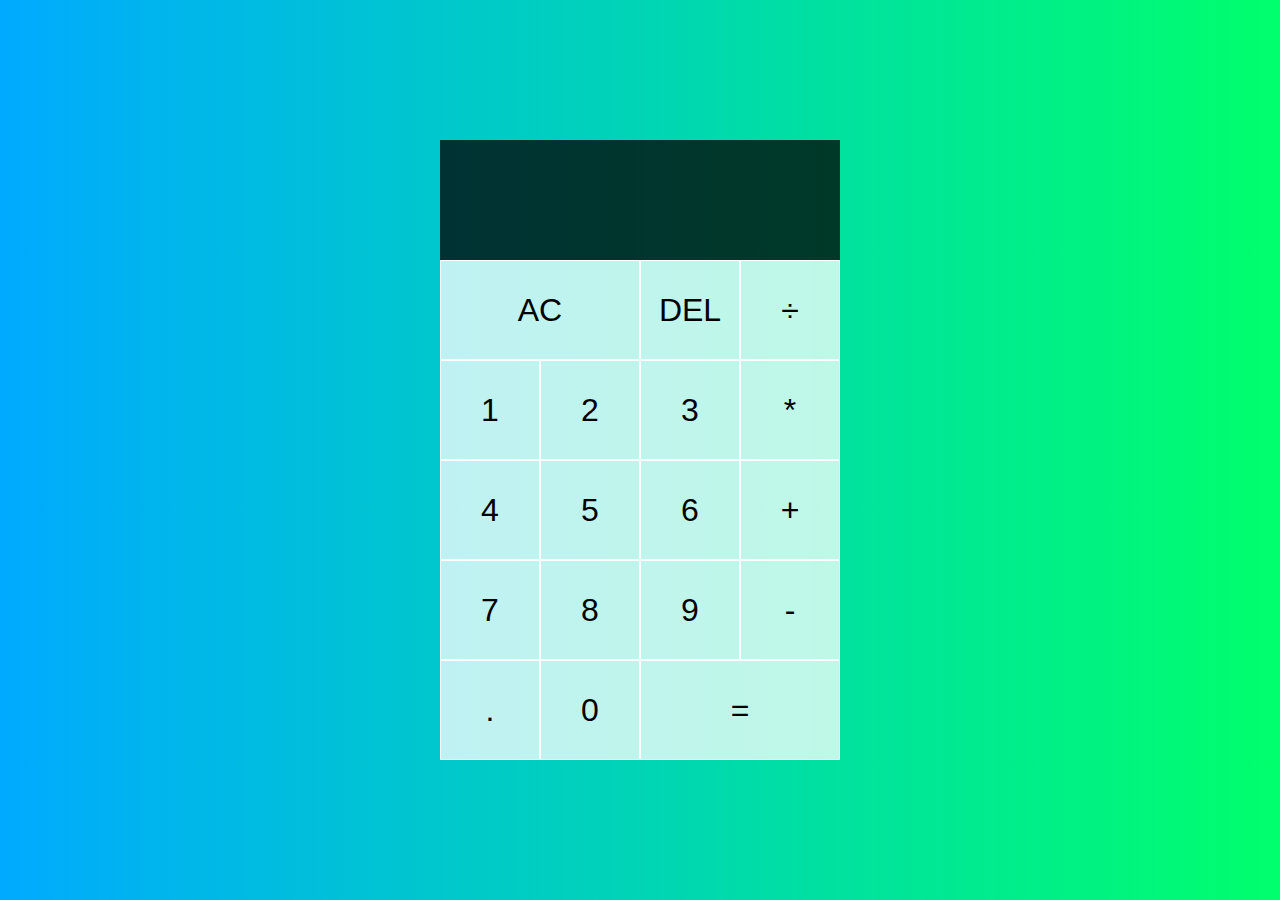
==== src/dts/calculator/index.html @ 0d4ea42a "Add files via upload" ====
<!DOCTYPE html>
<html lang="en">
<head>
  <meta charset="UTF-8">
  <meta name="viewport" content="width=device-width, initial-scale=1.0">
  <meta http-equiv="X-UA-Compatible" content="ie=edge">
  <title>Calculator</title>
  <link href="styles.css" rel="stylesheet">
  <script src="script.js" defer></script>
</head>
<body>
  <div class="calculator-grid">
    <div class="output">
      <div data-previous-operand class="previous-operand"></div>
      <div data-current-operand class="current-operand"></div>
    </div>
    <button data-all-clear class="span-two">AC</button>
    <button data-delete>DEL</button>
    <button data-operation>÷</button>
    <button data-number>1</button>
    <button data-number>2</button>
    <button data-number>3</button>
    <button data-operation>*</button>
    <button data-number>4</button>
    <button data-number>5</button>
    <button data-number>6</button>
    <button data-operation>+</button>
    <button data-number>7</button>
    <button data-number>8</button>
    <button data-number>9</button>
    <button data-operation>-</button>
    <button data-number>.</button>
    <button data-number>0</button>
    <button data-equals class="span-two">=</button>
  </div>
</body>
</html>
---- src/dts/calculator/styles.css ----
*, *::before, *::after {
  box-sizing: border-box;
  font-family: Gotham Rounded, sans-serif;
  font-weight: normal;
}

body {
  padding: 0;
  margin: 0;
  background: linear-gradient(to right, #00AAFF, #00FF6C);
}

.calculator-grid {
  display: grid;
  justify-content: center;
  align-content: center;
  min-height: 100vh;
  grid-template-columns: repeat(4, 100px);
  grid-template-rows: minmax(120px, auto) repeat(5, 100px);
}

.calculator-grid > button {
  cursor: pointer;
  font-size: 2rem;
  border: 1px solid white;
  outline: none;
  background-color: rgba(255, 255, 255, .75);
}

.calculator-grid > button:hover {
  background-color: rgba(255, 255, 255, .9);
}

.span-two {
  grid-column: span 2;
}

.output {
  grid-column: 1 / -1;
  background-color: rgba(0, 0, 0, .75);
  display: flex;
  align-items: flex-end;
  justify-content: space-around;
  flex-direction: column;
  padding: 10px;
  word-wrap: break-word;
  word-break: break-all;
}

.output .previous-operand {
  color: rgba(255, 255, 255, .75);
  font-size: 1.5rem;
}

.output .current-operand {
  color: white;
  font-size: 2.5rem;
}
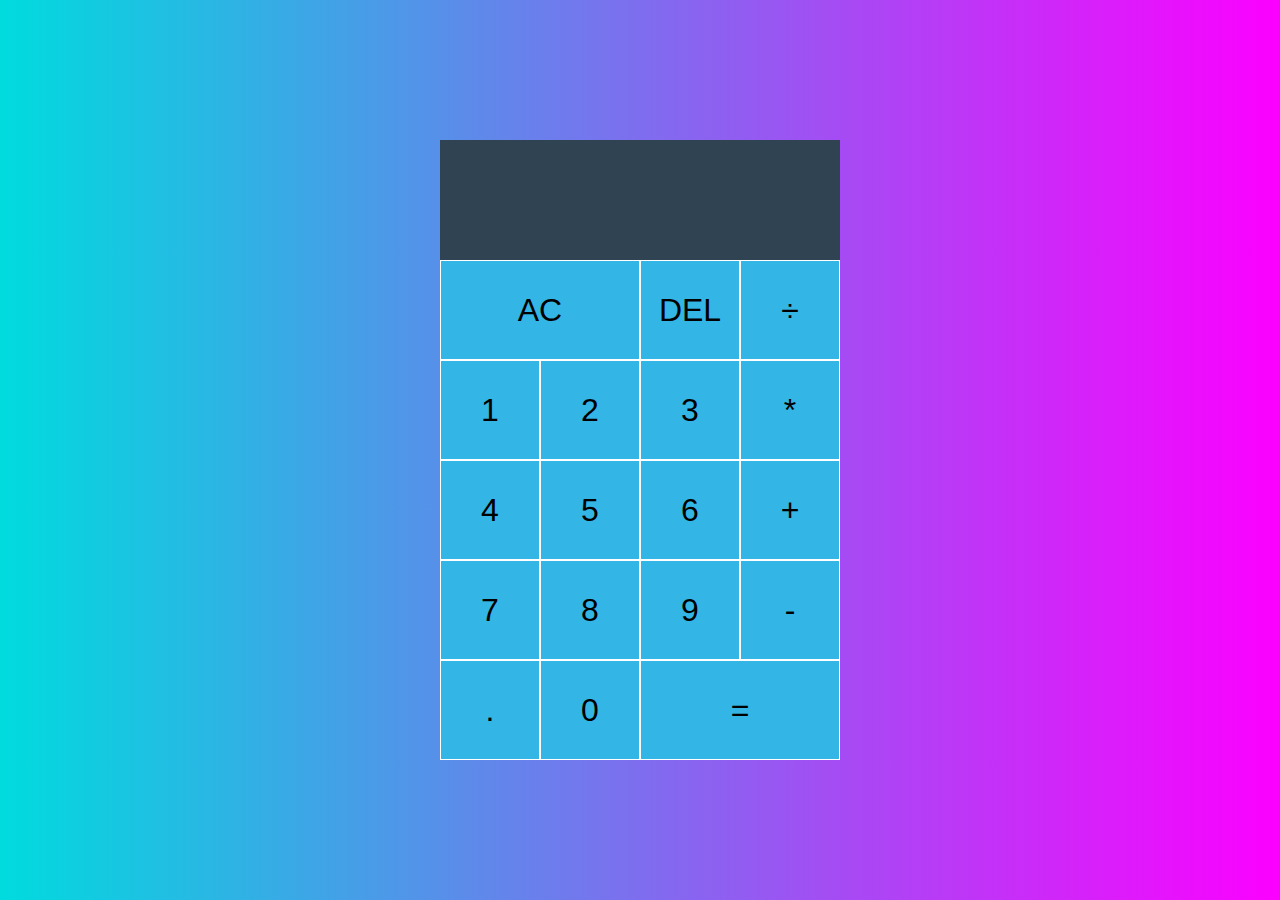
==== commit 3db95476: "Add files via upload" ====
--- a/src/dts/calculator/index.html
+++ b/src/dts/calculator/index.html
@@ -6,32 +6,33 @@
   <meta http-equiv="X-UA-Compatible" content="ie=edge">
   <title>Calculator</title>
   <link href="styles.css" rel="stylesheet">
+  <link rel="shortcut icon" type="image/png" href="calculator.png"/>
   <script src="script.js" defer></script>
 </head>
 <body>
   <div class="calculator-grid">
     <div class="output">
-      <div data-previous-operand class="previous-operand"></div>
-      <div data-current-operand class="current-operand"></div>
+      <div previous-data class="previous-oper"></div>
+      <div current-data class="current-oper"></div>
     </div>
-    <button data-all-clear class="span-two">AC</button>
-    <button data-delete>DEL</button>
-    <button data-operation>÷</button>
-    <button data-number>1</button>
-    <button data-number>2</button>
-    <button data-number>3</button>
-    <button data-operation>*</button>
-    <button data-number>4</button>
-    <button data-number>5</button>
-    <button data-number>6</button>
-    <button data-operation>+</button>
-    <button data-number>7</button>
-    <button data-number>8</button>
-    <button data-number>9</button>
-    <button data-operation>-</button>
-    <button data-number>.</button>
-    <button data-number>0</button>
-    <button data-equals class="span-two">=</button>
+    <button all-clearButton class="span-two">AC</button>
+    <button deleteButton>DEL</button>
+    <button operationButton>÷</button>
+    <button numberButton>1</button>
+    <button numberButton>2</button>
+    <button numberButton>3</button>
+    <button operationButton>*</button>
+    <button numberButton>4</button>
+    <button numberButton>5</button>
+    <button numberButton>6</button>
+    <button operationButton>+</button>
+    <button numberButton>7</button>
+    <button numberButton>8</button>
+    <button numberButton>9</button>
+    <button operationButton>-</button>
+    <button numberButton>.</button>
+    <button numberButton>0</button>
+    <button equalsButton class="span-two">=</button>
   </div>
 </body>
 </html>--- a/src/dts/calculator/styles.css
+++ b/src/dts/calculator/styles.css
@@ -1,4 +1,6 @@
-*, *::before, *::after {
+*,
+*::before,
+*::after {
   box-sizing: border-box;
   font-family: Gotham Rounded, sans-serif;
   font-weight: normal;
@@ -7,7 +9,7 @@
 body {
   padding: 0;
   margin: 0;
-  background: linear-gradient(to right, #00AAFF, #00FF6C);
+  background: linear-gradient(to right, #00DBDE, #FC00FF);
 }
 
 .calculator-grid {
@@ -19,16 +21,16 @@
   grid-template-rows: minmax(120px, auto) repeat(5, 100px);
 }
 
-.calculator-grid > button {
+.calculator-grid>button {
   cursor: pointer;
   font-size: 2rem;
-  border: 1px solid white;
+  border: 1px solid #ffffff;
   outline: none;
-  background-color: rgba(255, 255, 255, .75);
+  background-color: #33b5e5;
 }
 
-.calculator-grid > button:hover {
-  background-color: rgba(255, 255, 255, .9);
+.calculator-grid>button:hover {
+  background-color: #00ffff;
 }
 
 .span-two {
@@ -37,7 +39,7 @@
 
 .output {
   grid-column: 1 / -1;
-  background-color: rgba(0, 0, 0, .75);
+  background-color: #304352;
   display: flex;
   align-items: flex-end;
   justify-content: space-around;
@@ -47,12 +49,38 @@
   word-break: break-all;
 }
 
-.output .previous-operand {
-  color: rgba(255, 255, 255, .75);
+.output .previous-oper {
+  color: #a2c4c9;
   font-size: 1.5rem;
 }
 
-.output .current-operand {
-  color: white;
+.output .current-oper {
+  color: #ffffff;
   font-size: 2.5rem;
+}
+
+/* untuk tab */
+@media (max-width:1000px) {
+  .calculator-grid {
+    display: grid;
+    justify-content: center;
+    align-content: center;
+    min-height: 100vh;
+    grid-template-columns: repeat(4, 75px);
+    grid-template-rows: minmax(100px, auto) repeat(5, 75px);
+  }
+
+}
+
+/* untuk smartphone */
+@media (max-width: 670px) {
+  .calculator-grid {
+    display: grid;
+    justify-content: center;
+    align-content: center;
+    min-height: 100vh;
+    grid-template-columns: repeat(4, 50px);
+    grid-template-rows: minmax(100px, auto) repeat(5, 50px);
+  }
+
 }